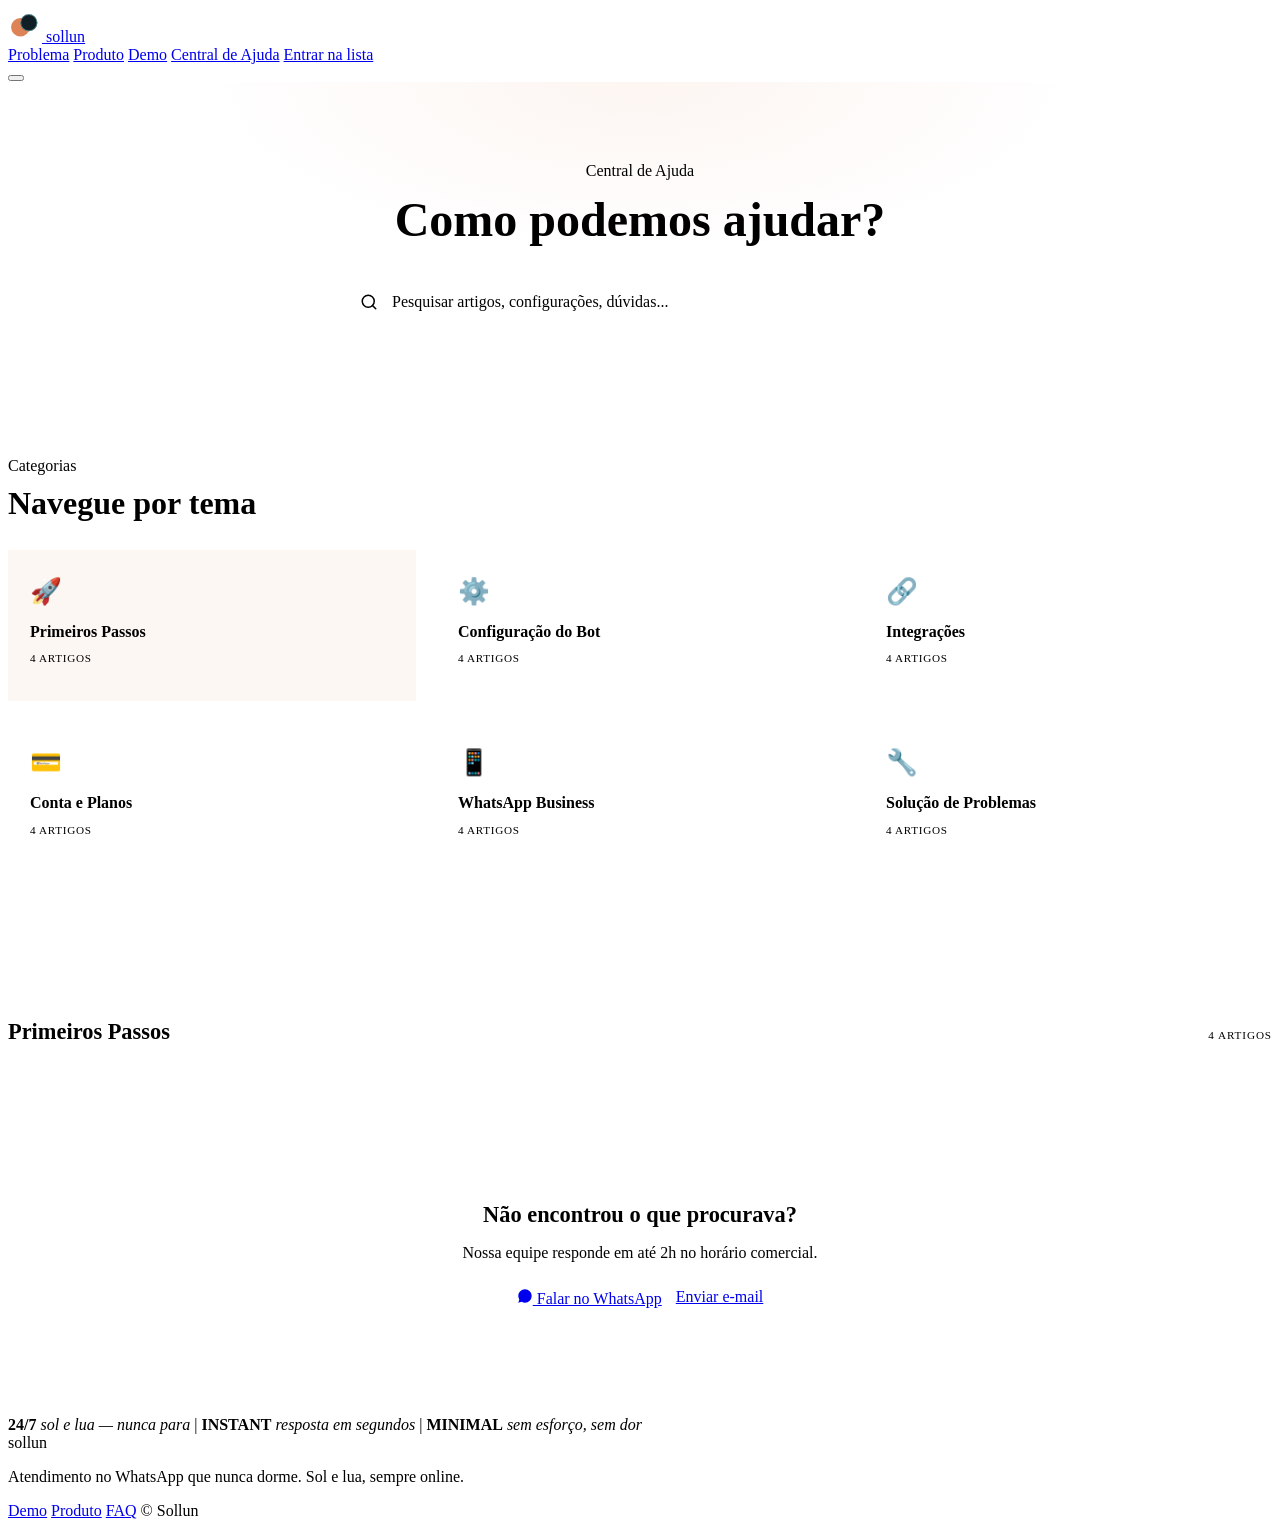
==== Pagina/ajuda.html @ a412735d "feat: Initial commit — Sollun landing page + demos ## Features - Landing page with parallax hero and" ====
<!DOCTYPE html>
<html lang="pt-BR">
  <head>
    <meta charset="UTF-8" />
    <meta name="viewport" content="width=device-width, initial-scale=1.0" />
    <meta name="theme-color" content="#0B0A14" />
    <title>Central de Ajuda — Sollun</title>
    <meta name="description" content="Encontre respostas, guias e suporte para usar a Sollun no seu negócio." />
    <link rel="icon" type="image/svg+xml" href="/favicon.svg" />
    <link rel="preconnect" href="https://fonts.googleapis.com" />
    <link rel="preconnect" href="https://fonts.gstatic.com" crossorigin />
    <link href="https://fonts.googleapis.com/css2?family=Tektur:wght@400;500;600;700&family=Outfit:wght@400;500;600&family=JetBrains+Mono:wght@400;500&display=swap" rel="stylesheet" />
    <style>
      /* ===== Help Center ===== */

      .help-hero {
        padding: 80px 0 64px;
        text-align: center;
        position: relative;
        background: radial-gradient(50% 80% at 50% 0%, rgba(217, 117, 67, 0.07), transparent 70%);
      }
      .help-hero h1 {
        font-size: clamp(2rem, 5vw, 3rem);
        margin: 12px 0 28px;
      }

      /* Search */
      .search-wrap {
        max-width: 600px;
        margin-inline: auto;
        position: relative;
      }
      .search-icon {
        position: absolute;
        left: 20px;
        top: 50%;
        transform: translateY(-50%);
        color: var(--muted);
        pointer-events: none;
      }
      .search-input {
        width: 100%;
        padding: 18px 48px 18px 52px;
        border-radius: 999px;
        border: 1px solid var(--line);
        background: var(--bg-card);
        color: var(--text);
        font-size: 1rem;
        font-family: var(--font-body);
        transition: border-color 0.2s, box-shadow 0.2s;
      }
      .search-input:focus {
        outline: none;
        border-color: var(--ion);
        box-shadow: 0 0 0 3px rgba(125, 211, 216, 0.1);
      }
      .search-input::placeholder { color: var(--muted); }
      .search-clear {
        position: absolute;
        right: 18px;
        top: 50%;
        transform: translateY(-50%);
        background: none;
        border: none;
        color: var(--muted);
        cursor: pointer;
        padding: 4px 8px;
        font-size: 1rem;
        display: none;
        line-height: 1;
      }
      .search-clear.is-visible { display: block; }
      .search-clear:hover { color: var(--text); }

      /* Search results */
      .search-results {
        position: absolute;
        left: 0;
        right: 0;
        top: calc(100% + 8px);
        background: var(--bg-card);
        border: 1px solid var(--line);
        border-radius: var(--radius);
        overflow: hidden;
        display: none;
        z-index: 20;
        box-shadow: 0 20px 60px rgba(0, 0, 0, 0.4);
        text-align: left;
      }
      .search-results.is-visible { display: block; }
      .search-result-item {
        display: flex;
        align-items: center;
        gap: 14px;
        padding: 14px 20px;
        border-bottom: 1px solid var(--line);
        cursor: pointer;
        transition: background 0.15s;
        text-decoration: none;
        color: inherit;
      }
      .search-result-item:last-child { border-bottom: none; }
      .search-result-item:hover { background: var(--bg-elev); }
      .search-result-item__icon { color: var(--ion); flex-shrink: 0; }
      .search-result-item__title { font-weight: 500; font-size: 0.95rem; }
      .search-result-item__cat {
        font-family: var(--font-mono);
        font-size: 0.68rem;
        color: var(--muted);
        text-transform: uppercase;
        letter-spacing: 0.06em;
        margin-top: 3px;
      }
      .search-empty {
        padding: 24px 20px;
        text-align: center;
        color: var(--muted);
        font-size: 0.92rem;
      }

      /* Help sections */
      .help-section { padding: 64px 0; }
      .help-section--alt {
        background: var(--bg-elev);
        border-block: 1px solid var(--line);
      }

      /* Categories */
      .categories-grid {
        display: grid;
        grid-template-columns: repeat(3, 1fr);
        gap: 20px;
      }
      .cat-card {
        background: var(--bg-card);
        border: 1px solid var(--line);
        border-radius: var(--radius);
        padding: 26px 22px;
        cursor: pointer;
        transition: border-color 0.2s, transform 0.2s;
        text-align: left;
        width: 100%;
        color: inherit;
        font-family: inherit;
      }
      .cat-card:hover {
        border-color: rgba(217, 117, 67, 0.4);
        transform: translateY(-2px);
      }
      .cat-card.is-active {
        border-color: var(--ember);
        background: rgba(217, 117, 67, 0.06);
      }
      .cat-card__icon { font-size: 1.6rem; margin-bottom: 14px; }
      .cat-card h3 {
        font-family: var(--font-display);
        font-size: 1rem;
        font-weight: 600;
        margin-bottom: 6px;
        color: var(--text);
      }
      .cat-card__count {
        font-family: var(--font-mono);
        font-size: 0.7rem;
        color: var(--muted);
        text-transform: uppercase;
        letter-spacing: 0.06em;
      }

      /* Articles */
      .articles-header {
        display: flex;
        align-items: baseline;
        justify-content: space-between;
        gap: 16px;
        margin-bottom: 24px;
      }
      .articles-header h2 { font-size: 1.4rem; }
      .articles-count {
        font-family: var(--font-mono);
        font-size: 0.7rem;
        color: var(--muted);
        text-transform: uppercase;
        letter-spacing: 0.08em;
        white-space: nowrap;
      }
      .article-list {
        display: flex;
        flex-direction: column;
        gap: 4px;
      }
      .article-item {
        display: flex;
        align-items: center;
        gap: 16px;
        padding: 16px 20px;
        background: var(--bg-card);
        border: 1px solid var(--line);
        border-radius: var(--radius);
        text-decoration: none;
        color: inherit;
        transition: border-color 0.15s, background 0.15s;
      }
      .article-item:hover {
        border-color: rgba(217, 117, 67, 0.3);
        background: rgba(217, 117, 67, 0.03);
      }
      .article-item__icon { color: var(--ion); flex-shrink: 0; }
      .article-item__content { flex: 1; min-width: 0; }
      .article-item__title {
        font-weight: 500;
        font-size: 0.95rem;
        white-space: nowrap;
        overflow: hidden;
        text-overflow: ellipsis;
      }
      .article-item__cat {
        font-family: var(--font-mono);
        font-size: 0.68rem;
        color: var(--muted);
        text-transform: uppercase;
        letter-spacing: 0.06em;
        margin-top: 3px;
      }
      .article-item__arrow {
        color: var(--muted);
        flex-shrink: 0;
        transition: color 0.2s, transform 0.2s;
      }
      .article-item:hover .article-item__arrow {
        color: var(--ember);
        transform: translateX(3px);
      }

      /* Contact banner */
      .contact-banner {
        background: var(--bg-card);
        border: 1px solid var(--line);
        border-radius: var(--radius);
        padding: 44px 40px;
        text-align: center;
        margin-top: 48px;
      }
      .contact-banner h3 { font-size: 1.4rem; margin-bottom: 10px; }
      .contact-banner p { color: var(--muted); margin-bottom: 26px; font-size: 1rem; }
      .contact-actions {
        display: flex;
        gap: 14px;
        justify-content: center;
        flex-wrap: wrap;
      }

      @media (max-width: 900px) {
        .categories-grid {
          grid-template-columns: repeat(2, 1fr);
        }
      }
      @media (max-width: 560px) {
        .page-hero h1 {
          font-size: clamp(1.5rem, 5vw, 2rem);
        }
        .page-hero p {
          font-size: 1rem;
        }
        .categories-grid {
          grid-template-columns: 1fr;
          gap: 12px;
        }
        .contact-banner {
          padding: 24px 16px;
        }
        .banner-title {
          font-size: 1.3rem;
        }
        .banner-text {
          font-size: 0.95rem;
        }
        .articles-header {
          flex-direction: column;
          gap: 8px;
        }
        .search-box {
          width: 100%;
          padding: 10px 12px;
          font-size: 0.9rem;
        }
        .article-item {
          padding: 12px 14px;
          font-size: 0.95rem;
        }
      }
    </style>
  </head>
  <body>
    <!-- ===== Header ===== -->
    <header class="site-header" id="header">
      <div class="container header__inner">
        <a class="brand" href="/" aria-label="Sollun — início">
          <span class="brand__mark" aria-hidden="true">
            <svg viewBox="0 0 44 44" width="34" height="34" fill="none" xmlns="http://www.w3.org/2000/svg">
              <circle cx="16" cy="25" r="12" fill="#D97543" opacity="0.9"/>
              <circle cx="27" cy="19" r="11" fill="#0d0c1c"/>
              <circle cx="27" cy="19" r="10" fill="#101e26"/>
              <circle cx="27" cy="19" r="10.5" fill="none" stroke="#7DD3D8" stroke-width="1" opacity="0.75"/>
            </svg>
          </span>
          <span class="brand__word">sollun<span class="brand__dots" aria-hidden="true"></span></span>
        </a>

        <nav class="nav" id="nav" aria-label="Navegação principal">
          <a href="/#problema">Problema</a>
          <a href="/#produto">Produto</a>
          <a href="/demo.html">Demo</a>
          <a href="/ajuda.html" aria-current="page">Central de Ajuda</a>
          <a class="btn btn--primary nav__cta" href="/#lista">Entrar na lista</a>
        </nav>

        <button class="nav-toggle" id="navToggle" aria-label="Abrir menu" aria-expanded="false" aria-controls="nav">
          <span></span><span></span><span></span>
        </button>
      </div>
    </header>

    <main>
      <!-- ===== Hero / Search ===== -->
      <section class="help-hero">
        <div class="container">
          <span class="eyebrow">Central de Ajuda</span>
          <h1>Como podemos <span class="grad">ajudar?</span></h1>
          <div class="search-wrap" role="search">
            <svg class="search-icon" width="18" height="18" viewBox="0 0 24 24" fill="none" stroke="currentColor" stroke-width="2" stroke-linecap="round" stroke-linejoin="round" aria-hidden="true">
              <circle cx="11" cy="11" r="8"/><line x1="21" y1="21" x2="16.65" y2="16.65"/>
            </svg>
            <input
              type="search"
              class="search-input"
              id="searchInput"
              placeholder="Pesquisar artigos, configurações, dúvidas..."
              aria-label="Pesquisar na central de ajuda"
              autocomplete="off"
            />
            <button class="search-clear" id="searchClear" aria-label="Limpar pesquisa">✕</button>
            <div class="search-results" id="searchResults" role="listbox" aria-label="Resultados da pesquisa"></div>
          </div>
        </div>
      </section>

      <!-- ===== Categories ===== -->
      <section class="help-section">
        <div class="container">
          <div class="section__head reveal" style="margin-bottom: 28px;">
            <span class="eyebrow">Categorias</span>
            <h2 style="font-size: clamp(1.4rem, 3vw, 2rem); margin-top: 10px;">Navegue por tema</h2>
          </div>
          <div class="categories-grid">
            <button class="cat-card reveal is-active" data-cat="primeiros-passos" aria-pressed="true">
              <div class="cat-card__icon">🚀</div>
              <h3>Primeiros Passos</h3>
              <p class="cat-card__count">4 artigos</p>
            </button>
            <button class="cat-card reveal" data-cat="configuracao" aria-pressed="false">
              <div class="cat-card__icon">⚙️</div>
              <h3>Configuração do Bot</h3>
              <p class="cat-card__count">4 artigos</p>
            </button>
            <button class="cat-card reveal" data-cat="integracoes" aria-pressed="false">
              <div class="cat-card__icon">🔗</div>
              <h3>Integrações</h3>
              <p class="cat-card__count">4 artigos</p>
            </button>
            <button class="cat-card reveal" data-cat="conta-planos" aria-pressed="false">
              <div class="cat-card__icon">💳</div>
              <h3>Conta e Planos</h3>
              <p class="cat-card__count">4 artigos</p>
            </button>
            <button class="cat-card reveal" data-cat="whatsapp" aria-pressed="false">
              <div class="cat-card__icon">📱</div>
              <h3>WhatsApp Business</h3>
              <p class="cat-card__count">4 artigos</p>
            </button>
            <button class="cat-card reveal" data-cat="problemas" aria-pressed="false">
              <div class="cat-card__icon">🔧</div>
              <h3>Solução de Problemas</h3>
              <p class="cat-card__count">4 artigos</p>
            </button>
          </div>
        </div>
      </section>

      <!-- ===== Articles ===== -->
      <section class="help-section help-section--alt" id="artigos">
        <div class="container">
          <div class="articles-header">
            <h2 id="articlesTitle">Primeiros Passos</h2>
            <span class="articles-count" id="articlesCount">4 artigos</span>
          </div>
          <div class="article-list" id="articleList" role="list" aria-live="polite"></div>

          <div class="contact-banner reveal">
            <h3>Não encontrou o que procurava?</h3>
            <p>Nossa equipe responde em até 2h no horário comercial.</p>
            <div class="contact-actions">
              <a class="btn btn--primary" href="https://wa.me/5500000000000" target="_blank" rel="noopener noreferrer">
                <svg width="16" height="16" viewBox="0 0 24 24" fill="currentColor" aria-hidden="true">
                  <path d="M17.472 14.382c-.297-.149-1.758-.867-2.03-.967-.273-.099-.471-.148-.67.15-.197.297-.767.966-.94 1.164-.173.199-.347.223-.644.075-.297-.15-1.255-.463-2.39-1.475-.883-.788-1.48-1.761-1.653-2.059-.173-.297-.018-.458.13-.606.134-.133.298-.347.446-.52.149-.174.198-.298.298-.497.099-.198.05-.371-.025-.52-.075-.149-.669-1.612-.916-2.207-.242-.579-.487-.5-.669-.51-.173-.008-.371-.01-.57-.01-.198 0-.52.074-.792.372-.272.297-1.04 1.016-1.04 2.479 0 1.462 1.065 2.875 1.213 3.074.149.198 2.096 3.2 5.077 4.487.709.306 1.262.489 1.694.625.712.227 1.36.195 1.871.118.571-.085 1.758-.719 2.006-1.413.248-.694.248-1.289.173-1.413-.074-.124-.272-.198-.57-.347z"/>
                  <path d="M11.999 2C6.477 2 2 6.477 2 12c0 1.89.525 3.659 1.438 5.168L2 22l4.932-1.427A9.944 9.944 0 0 0 12 22c5.523 0 10-4.477 10-10S17.523 2 12 2z"/>
                </svg>
                Falar no WhatsApp
              </a>
              <a class="btn btn--ghost" href="mailto:ajuda@sollun.com.br">Enviar e-mail</a>
            </div>
          </div>
        </div>
      </section>
    </main>

    <!-- ===== Footer ===== -->
    <footer class="footer">
      <div class="footer__pillars">
        <div class="container footer__pillars-inner">
          <span><strong>24/7</strong> <em>sol e lua — nunca para</em></span>
          <span class="footer__pill-divider" aria-hidden="true">|</span>
          <span><strong>INSTANT</strong> <em>resposta em segundos</em></span>
          <span class="footer__pill-divider" aria-hidden="true">|</span>
          <span><strong>MINIMAL</strong> <em>sem esforço, sem dor</em></span>
        </div>
      </div>
      <div class="container footer__inner">
        <div class="footer__brand">
          <span class="brand__word">sollun</span>
          <p>Atendimento no WhatsApp que nunca dorme. Sol e lua, sempre online.</p>
        </div>
        <div class="footer__meta">
          <a href="/demo.html">Demo</a>
          <a href="/#produto">Produto</a>
          <a href="/#faq">FAQ</a>
          <span>© <span id="year"></span> Sollun</span>
        </div>
      </div>
    </footer>

    <script type="module" src="/src/ajuda.ts"></script>
  </body>
</html>
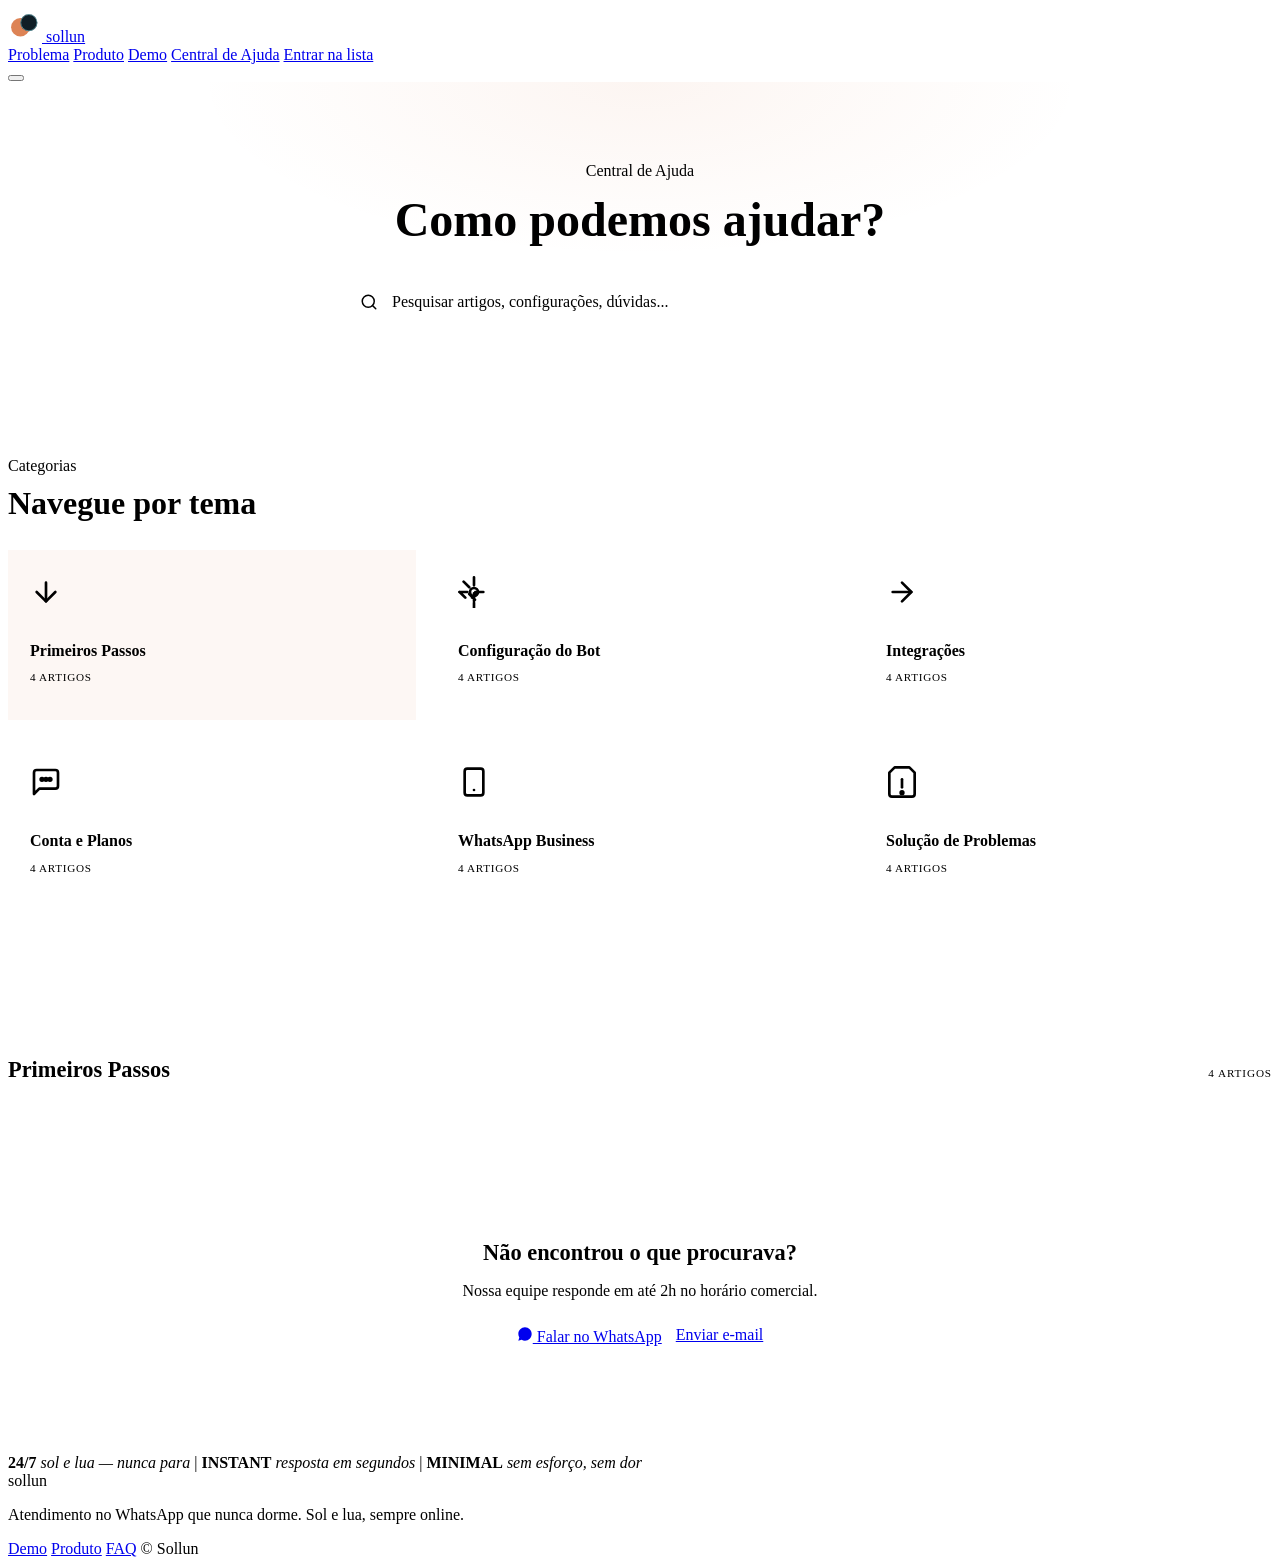
==== commit a25009f8: "feat: Substitui emojis por SVG e adiciona link Central de Ajuda ## Mudanças: - ✅ Página ajuda: 6 emo" ====
--- a/Pagina/ajuda.html
+++ b/Pagina/ajuda.html
@@ -146,6 +146,17 @@
       .cat-card:hover {
         border-color: rgba(217, 117, 67, 0.4);
         transform: translateY(-2px);
+      }
+      .cat-card__icon {
+        width: 32px;
+        height: 32px;
+        margin-bottom: 12px;
+        color: var(--ion);
+        transition: color 0.2s, transform 0.2s;
+      }
+      .cat-card:hover .cat-card__icon {
+        color: var(--ember);
+        transform: scale(1.08);
       }
       .cat-card.is-active {
         border-color: var(--ember);
@@ -354,32 +365,45 @@
           </div>
           <div class="categories-grid">
             <button class="cat-card reveal is-active" data-cat="primeiros-passos" aria-pressed="true">
-              <div class="cat-card__icon">🚀</div>
+              <svg class="cat-card__icon" viewBox="0 0 24 24" fill="none" stroke="currentColor" stroke-width="2" stroke-linecap="round" stroke-linejoin="round" aria-hidden="true">
+                <line x1="12" y1="5" x2="12" y2="19"/>
+                <polyline points="19 12 12 19 5 12"/>
+              </svg>
               <h3>Primeiros Passos</h3>
               <p class="cat-card__count">4 artigos</p>
             </button>
             <button class="cat-card reveal" data-cat="configuracao" aria-pressed="false">
-              <div class="cat-card__icon">⚙️</div>
+              <svg class="cat-card__icon" viewBox="0 0 24 24" fill="none" stroke="currentColor" stroke-width="2" stroke-linecap="round" stroke-linejoin="round" aria-hidden="true">
+                <circle cx="12" cy="12" r="3"/><path d="M12 1v6m0 6v6M4.22 4.22l4.24 4.24m0 5.08l4.24 4.24M1 12h6m6 0h6m-17.78 0l4.24 4.24m5.08 0l4.24-4.24M12 20v4"/>
+              </svg>
               <h3>Configuração do Bot</h3>
               <p class="cat-card__count">4 artigos</p>
             </button>
             <button class="cat-card reveal" data-cat="integracoes" aria-pressed="false">
-              <div class="cat-card__icon">🔗</div>
+              <svg class="cat-card__icon" viewBox="0 0 24 24" fill="none" stroke="currentColor" stroke-width="2" stroke-linecap="round" stroke-linejoin="round" aria-hidden="true">
+                <line x1="5" y1="12" x2="19" y2="12"/><polyline points="12 5 19 12 12 19"/>
+              </svg>
               <h3>Integrações</h3>
               <p class="cat-card__count">4 artigos</p>
             </button>
             <button class="cat-card reveal" data-cat="conta-planos" aria-pressed="false">
-              <div class="cat-card__icon">💳</div>
+              <svg class="cat-card__icon" viewBox="0 0 24 24" fill="none" stroke="currentColor" stroke-width="2" stroke-linecap="round" stroke-linejoin="round" aria-hidden="true">
+                <path d="M21 15a2 2 0 0 1-2 2H7l-4 4V5a2 2 0 0 1 2-2h14a2 2 0 0 1 2 2z"/><circle cx="9" cy="10" r="1"/><circle cx="12" cy="10" r="1"/><circle cx="15" cy="10" r="1"/>
+              </svg>
               <h3>Conta e Planos</h3>
               <p class="cat-card__count">4 artigos</p>
             </button>
             <button class="cat-card reveal" data-cat="whatsapp" aria-pressed="false">
-              <div class="cat-card__icon">📱</div>
+              <svg class="cat-card__icon" viewBox="0 0 24 24" fill="none" stroke="currentColor" stroke-width="2" stroke-linecap="round" stroke-linejoin="round" aria-hidden="true">
+                <rect x="5" y="2" width="14" height="20" rx="2" ry="2"/><line x1="12" y1="18" x2="12.01" y2="18"/>
+              </svg>
               <h3>WhatsApp Business</h3>
               <p class="cat-card__count">4 artigos</p>
             </button>
             <button class="cat-card reveal" data-cat="problemas" aria-pressed="false">
-              <div class="cat-card__icon">🔧</div>
+              <svg class="cat-card__icon" viewBox="0 0 24 24" fill="none" stroke="currentColor" stroke-width="2" stroke-linecap="round" stroke-linejoin="round" aria-hidden="true">
+                <path d="M6.5 1h11l4 4v16a2 2 0 0 1-2 2H4.5a2 2 0 0 1-2-2V5l4-4z"/><path d="M12 10v6"/><circle cx="12" cy="20" r="1"/>
+              </svg>
               <h3>Solução de Problemas</h3>
               <p class="cat-card__count">4 artigos</p>
             </button>
